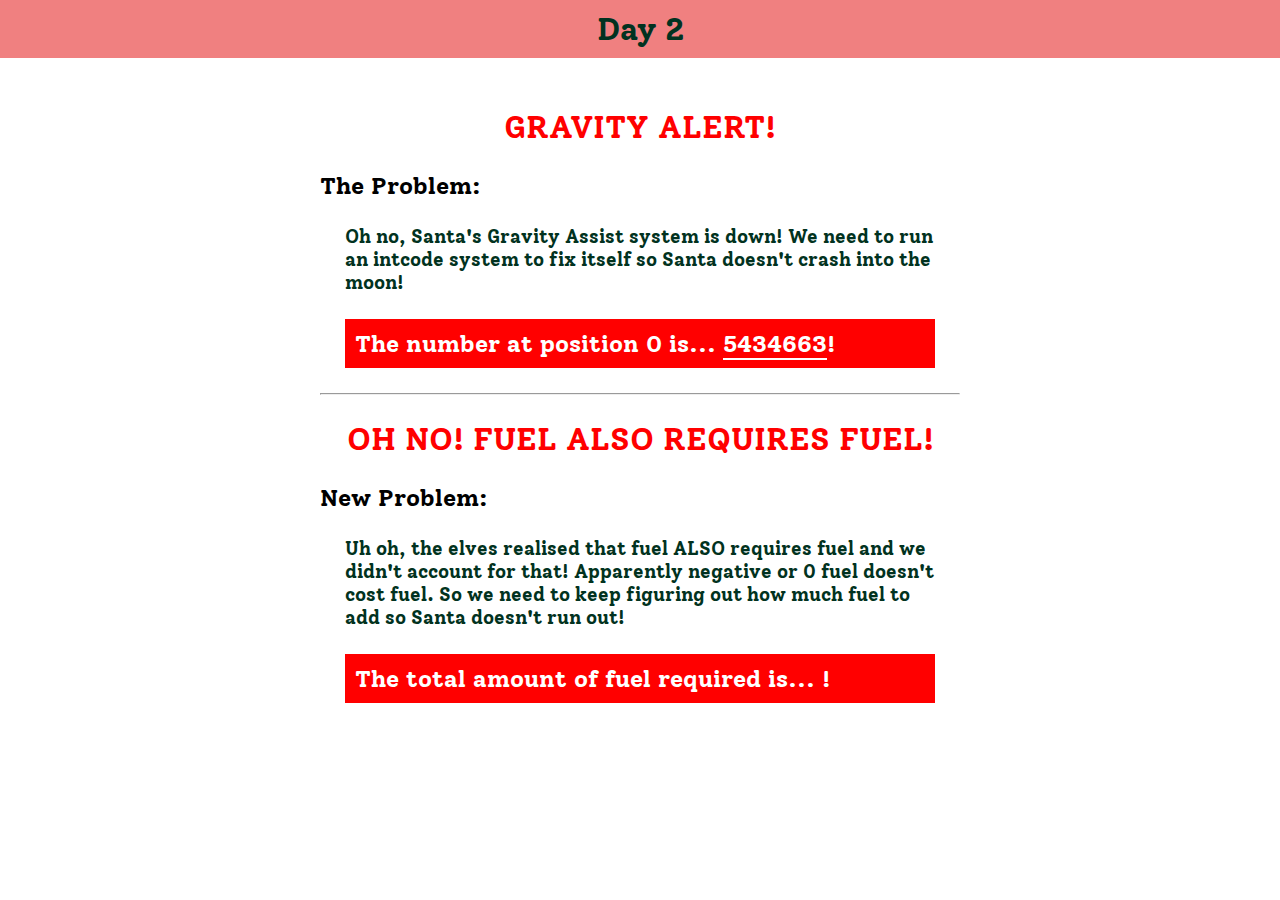
==== day2/day2.html @ 3be6c49f "Part 1 of Day 2" ====
<!DOCTYPE html>
<html lang="en">
  <head>
    <meta charset="UTF-8" />
    <meta name="viewport" content="width=device-width, initial-scale=1.0" />
    <meta http-equiv="X-UA-Compatible" content="ie=edge" />
    <title>Day 2</title>
    <link rel="stylesheet" href="../styles.css" />
  </head>
  <body>
    <h1>Day 2</h1>
    <div class="container">
      <p>Gravity Alert!</p>
      <h2>The Problem:</h2>
      <p class="problem">
        Oh no, Santa's Gravity Assist system is down! We need to run an intcode
        system to fix itself so Santa doesn't crash into the moon!
      </p>
      <p class="answer">
        The number at position 0 is... <span id="answer1"></span>!
      </p>

      <hr />

      <p>Oh no! Fuel also requires fuel!</p>
      <h2>New Problem:</h2>
      <p class="problem">
        Uh oh, the elves realised that fuel ALSO requires fuel and we didn't
        account for that! Apparently negative or 0 fuel doesn't cost fuel. So we
        need to keep figuring out how much fuel to add so Santa doesn't run out!
      </p>
      <p class="answer">
        The total amount of fuel required is... <span id="answer2"></span>!
      </p>
    </div>
    <script src="day2.js"></script>
  </body>
</html>
---- styles.css ----
@import url("https://fonts.googleapis.com/css?family=Solway&display=swap");

* {
  margin: 0;
  padding: 0;
  font-family: "Solway", sans-serif;
}

h1 {
  color: #013220;
  text-align: center;
  background: lightcoral;
  padding: 10px;
}

.container {
  width: 50%;
  margin: 50px auto;
}

p {
  text-align: center;
  text-transform: uppercase;
  color: red;
  font-weight: bold;
  font-size: 2rem;
  margin: 25px;
}

a {
  font-family: sans-serif;
  text-decoration: none;
  display: flex;
  justify-content: center;
  align-items: center;
  font-size: 2rem;
  height: 100px;
  width: 100px;
  border-radius: 10px;
  color: white;
  background: red;
  margin: 10px;
}
a:hover {
  background: lightcoral;
}
.pages {
  display: flex;
  flex-wrap: wrap;
  justify-content: center;
  align-items: center;
}
.pages :nth-child(odd) {
  background: #013220;
}
.pages :nth-child(odd):hover {
  background: #467e69;
}

.problem {
  color: #013220;
  text-transform: none;
  text-align: left;
  font-size: 1.2rem;
}

.answer {
  font-size: 1.5rem;
  color: white;
  background: red;
  text-align: left;
  padding: 10px;
  text-transform: none;
}

.answer span {
  border-bottom: solid 2px white;
}
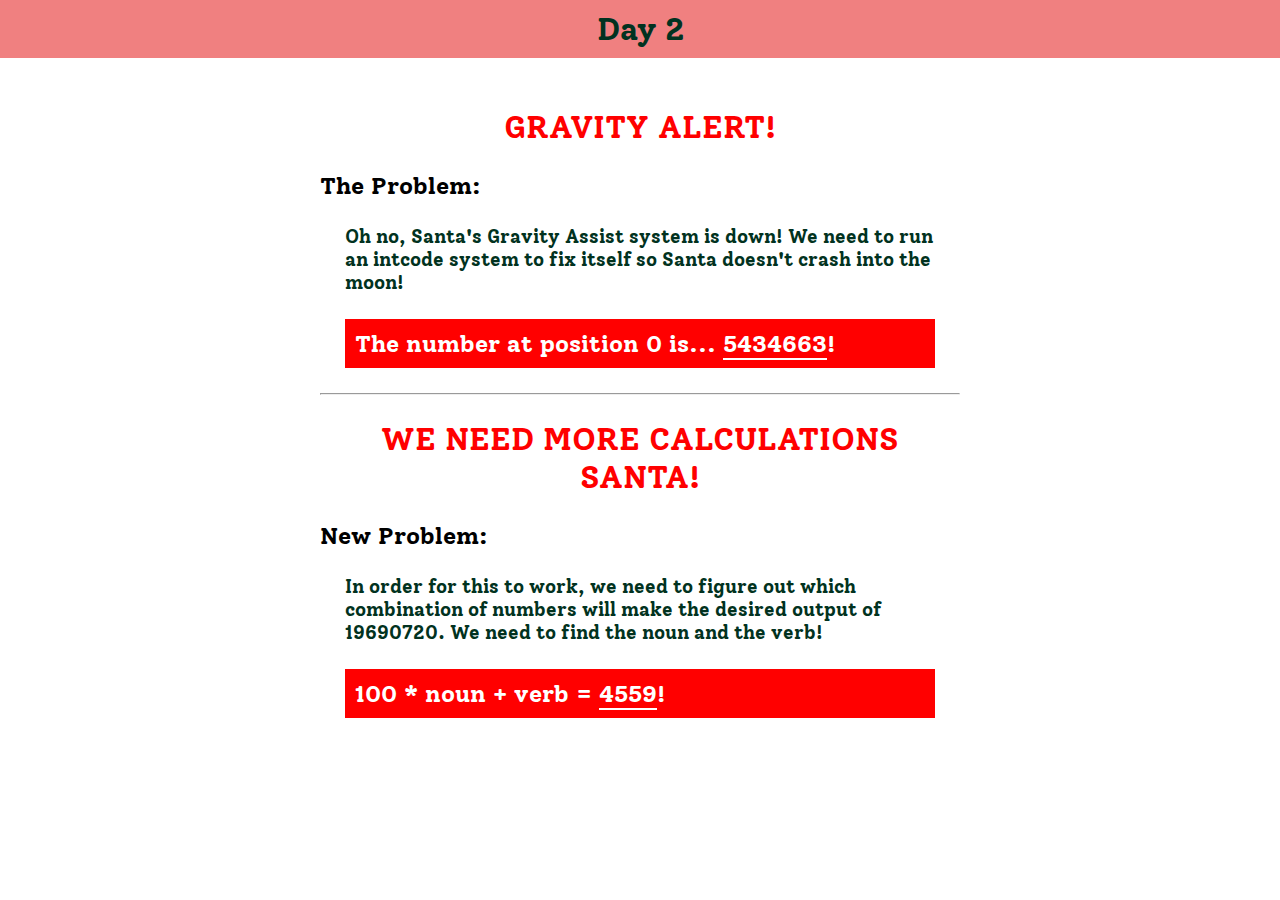
==== commit 311c3f6c: "Finish Day 2 Part 2" ====
--- a/day2/day2.html
+++ b/day2/day2.html
@@ -22,16 +22,14 @@
 
       <hr />
 
-      <p>Oh no! Fuel also requires fuel!</p>
+      <p>We need more calculations Santa!</p>
       <h2>New Problem:</h2>
       <p class="problem">
-        Uh oh, the elves realised that fuel ALSO requires fuel and we didn't
-        account for that! Apparently negative or 0 fuel doesn't cost fuel. So we
-        need to keep figuring out how much fuel to add so Santa doesn't run out!
+        In order for this to work, we need to figure out which combination of
+        numbers will make the desired output of 19690720. We need to find the
+        noun and the verb!
       </p>
-      <p class="answer">
-        The total amount of fuel required is... <span id="answer2"></span>!
-      </p>
+      <p class="answer">100 * noun + verb = <span id="answer2"></span>!</p>
     </div>
     <script src="day2.js"></script>
   </body>
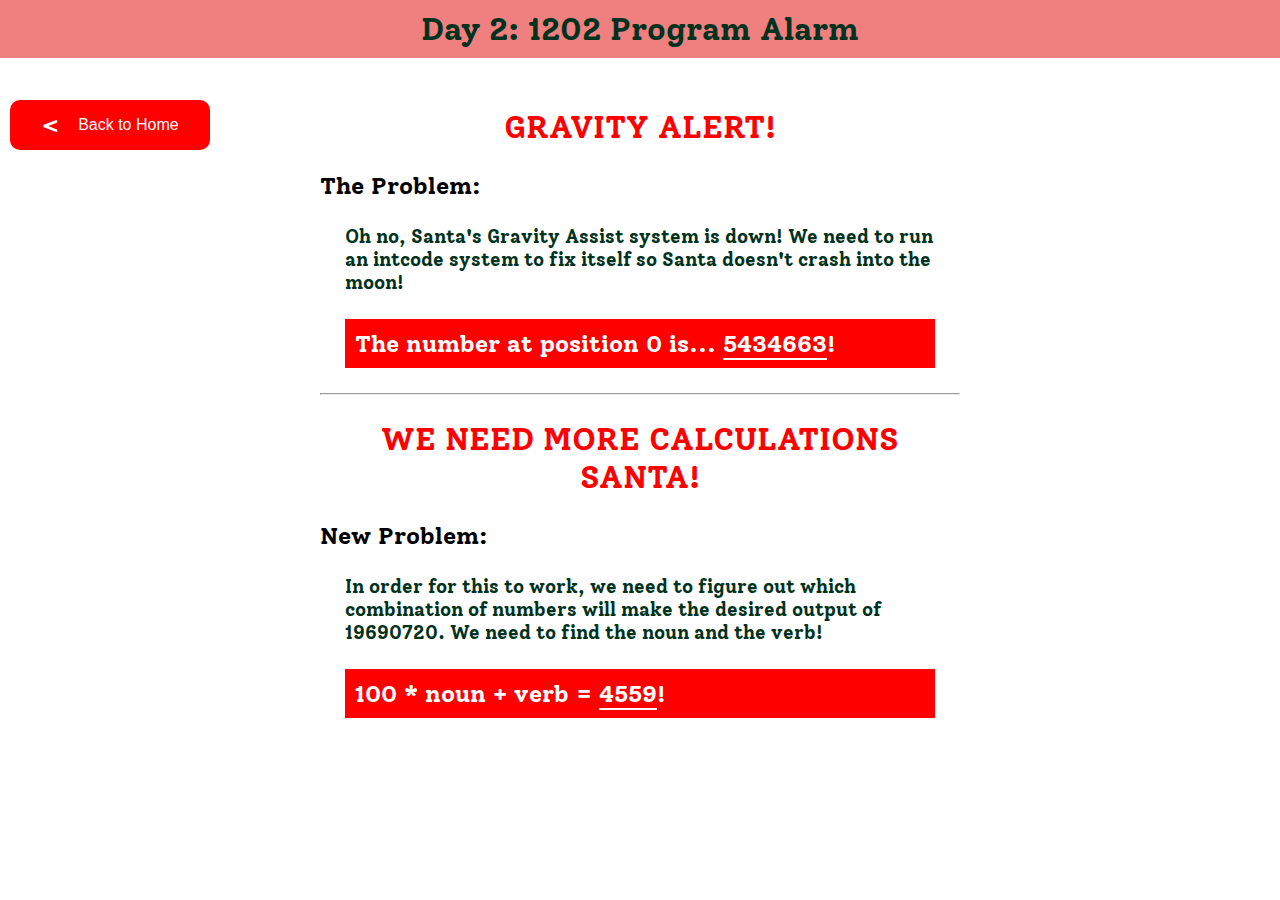
==== commit 4fe30918: "Add Day 3 (no solutions yet), back button" ====
--- a/day2/day2.html
+++ b/day2/day2.html
@@ -8,8 +8,11 @@
     <link rel="stylesheet" href="../styles.css" />
   </head>
   <body>
-    <h1>Day 2</h1>
+    <h1>Day 2: 1202 Program Alarm</h1>
     <div class="container">
+      <a class="back" href="../index.html"
+        ><span class="arrow">&lt;</span> &nbsp; &nbsp; Back to Home</a
+      >
       <p>Gravity Alert!</p>
       <h2>The Problem:</h2>
       <p class="problem">
--- a/styles.css
+++ b/styles.css
@@ -76,3 +76,16 @@
 .answer span {
   border-bottom: solid 2px white;
 }
+
+.back {
+  font-size: 1rem;
+  width: 200px;
+  padding: 0;
+  height: 50px;
+  position: absolute;
+  left: 0;
+  top: 90px;
+}
+.arrow {
+  font-size: 2rem;
+}
